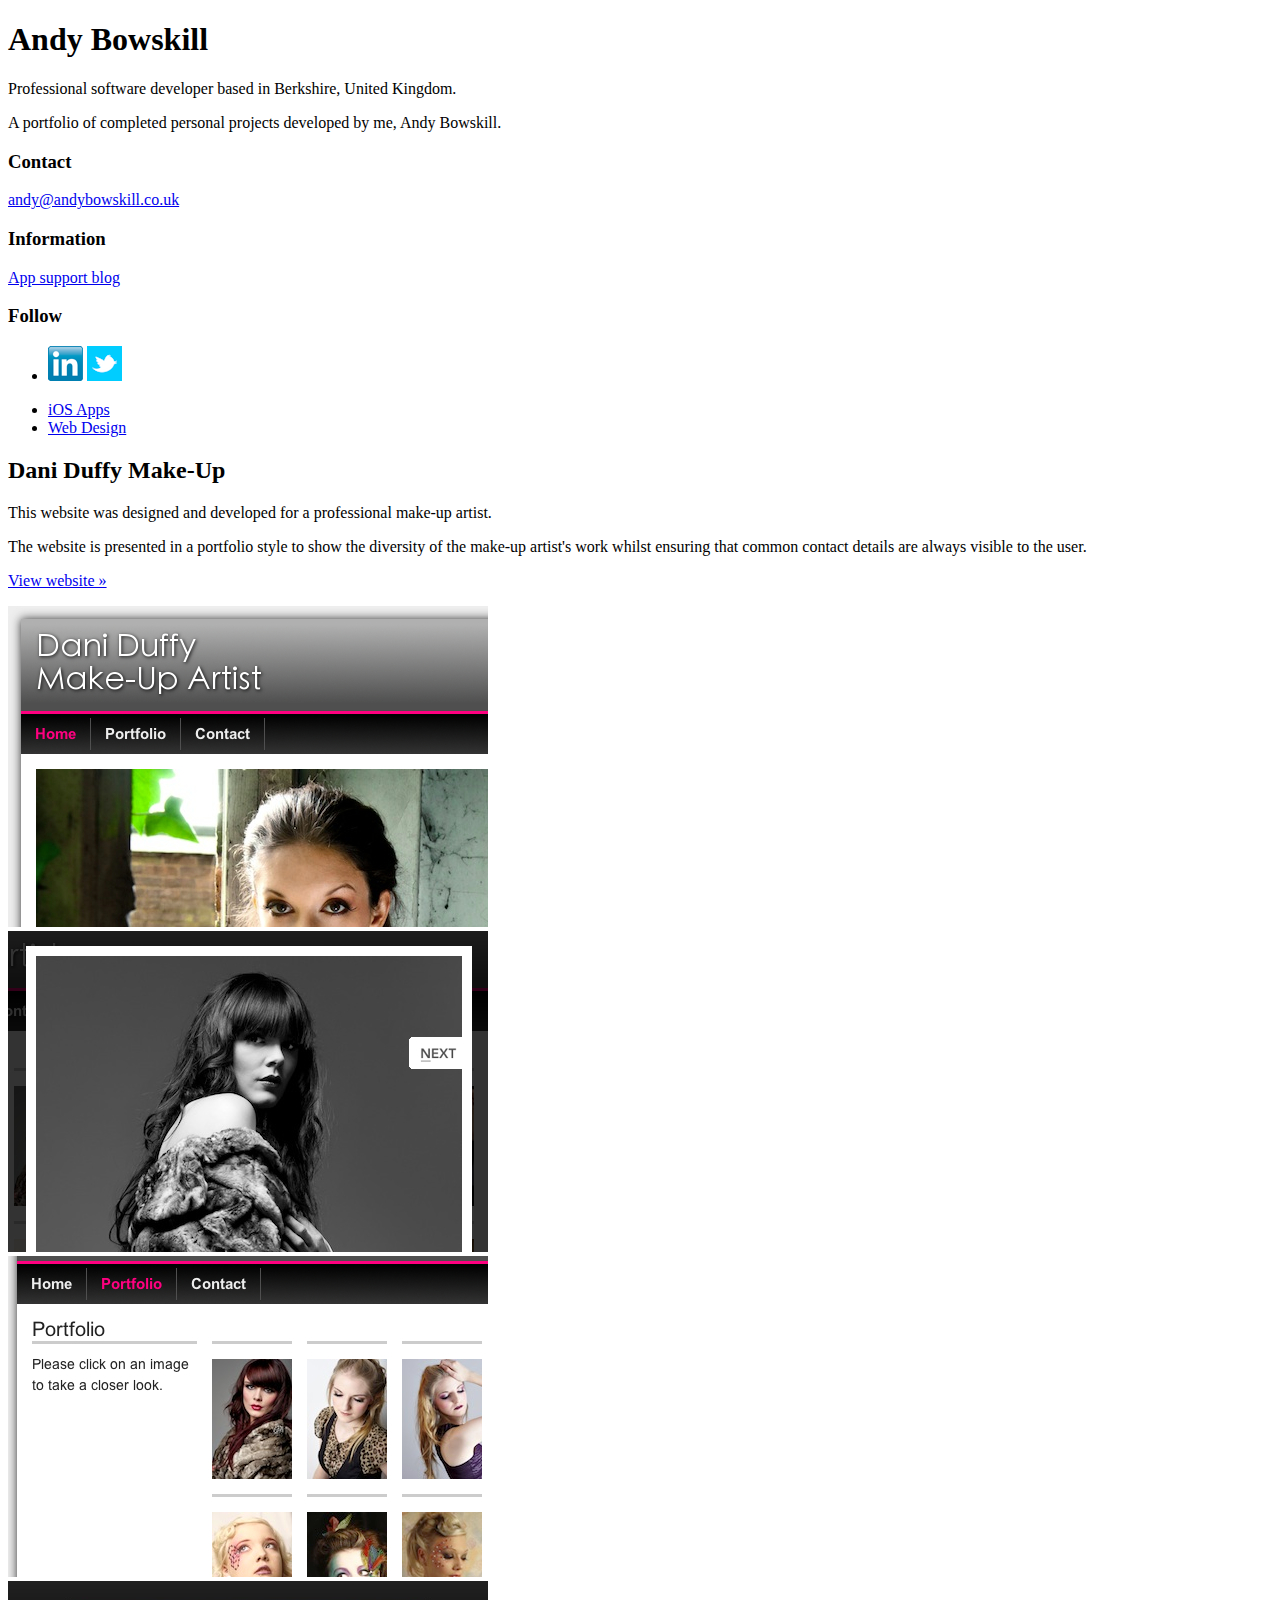
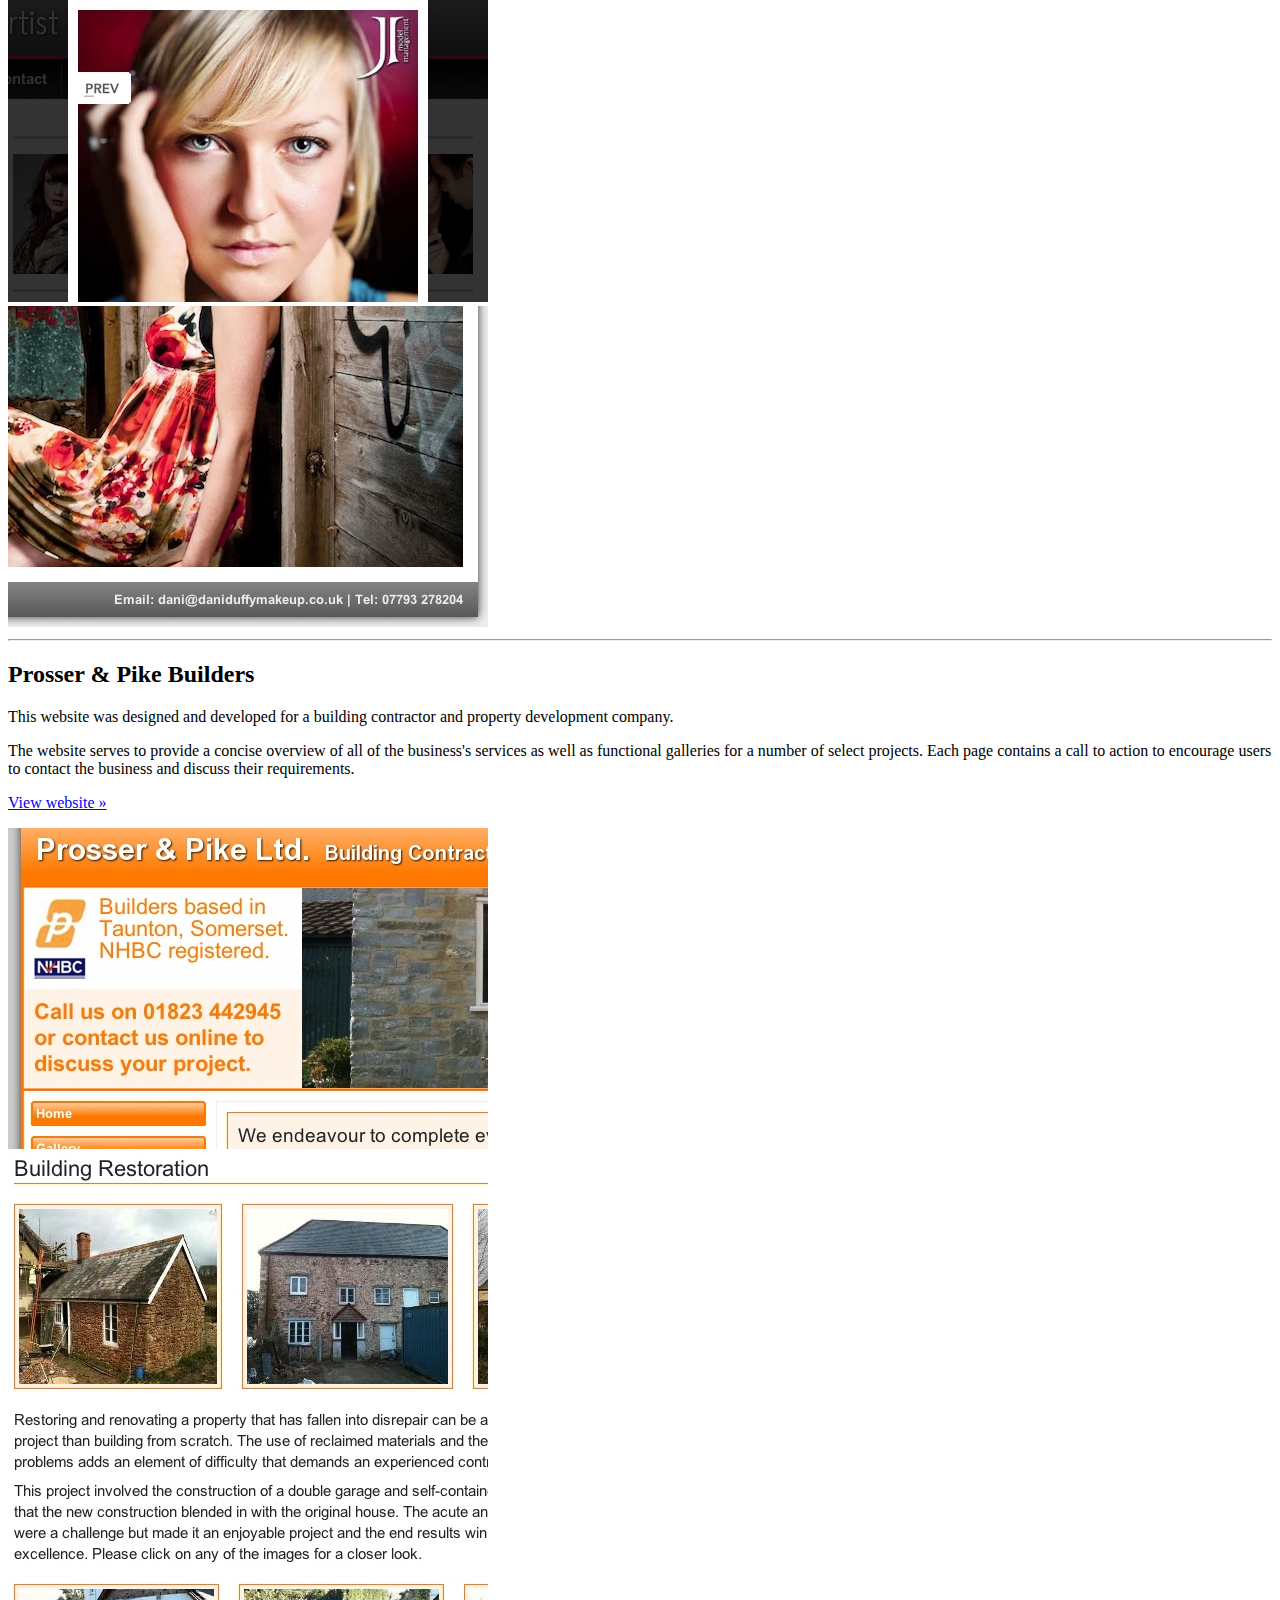
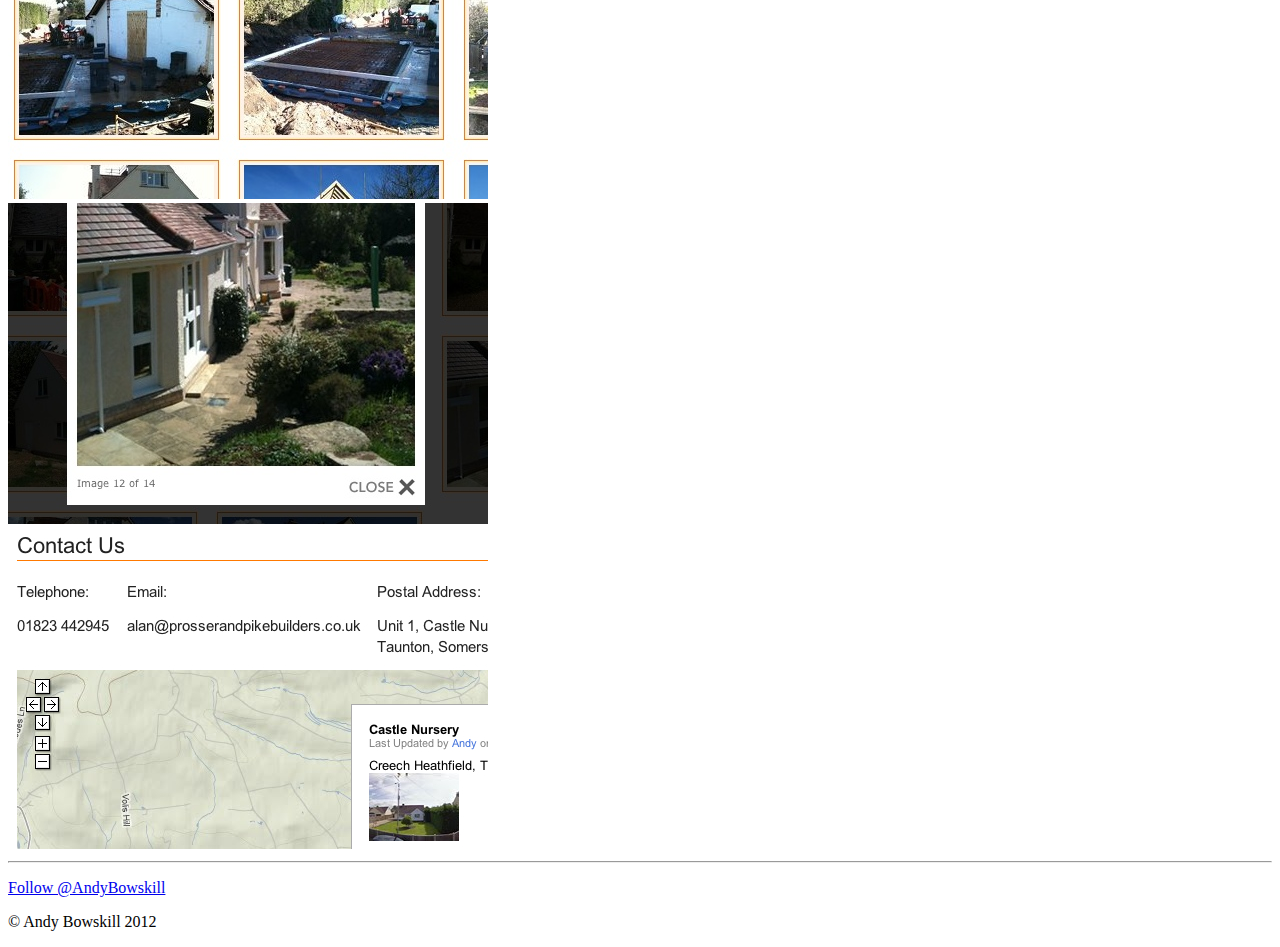
==== web/index.html @ a9de37ae "Change blog link to proper sub domain" ====
<!DOCTYPE html>
<html lang="en">
  <head>
    <meta charset="utf-8">
    <title>Andy Bowskill - Software developer based in Berkshire, United Kingdom</title>
    <meta name="viewport" content="width=device-width, initial-scale=1.0">
    <meta name="description" content="Official website of Andy Bowskill, software developer and web designer." />
    <meta name="keywords" content="software developer, web developer, web designer, Andy Bowskill, Berkshire, South-East, UK, iOS, C#, JavaScript, jQuery, HTML, CSS" />
    <meta name="author" content="Andy Bowskill">
    <link href="/assets/css/bootstrap.css" rel="stylesheet">
    <link href="/assets/css/responsive.css" rel="stylesheet">
    <link href="/assets/css/application.css" rel="stylesheet">
    <!--[if lt IE 9]>
      <script src="http://html5shim.googlecode.com/svn/trunk/html5.js"></script>
    <![endif]-->
    <link rel="shortcut icon" href="/assets/img/ico/favicon.ico">
    <link rel="apple-touch-icon-precomposed" sizes="114x114" href="/assets/img/ico/appletouch114.png">
    <link rel="apple-touch-icon-precomposed" sizes="72x72" href="/assets/ico/appletouch72.png">
    <link rel="apple-touch-icon-precomposed" href="/assets/ico/appletouch57.png">
  </head>
  <body>
    <div class="hero-unit" >
      <div class="container">
        <div class="row">
          <div class="span8">
            <h1>Andy Bowskill</h1>
            <p>Professional software developer based in Berkshire, United Kingdom.</p>
            <p>A portfolio of completed personal projects developed by me, Andy Bowskill.</p>
          </div>
          <div class="span4">
            <h3>Contact</h3>
            <a href="mailto:andy@andybowskill.co.uk?subject=Enquiry%20submitted%20from%20www.andybowskill.co.uk">andy@andybowskill.co.uk</a>
            <h3>Information</h3>
            <a href="http://blog.andybowskill.co.uk/">App support blog</a>
            <h3>Follow</h3>
            <ul class="social_media_btns">
              <li>
                <a href="http://www.linkedin.com/in/andrewbowskill"><img src="/assets/img/LinkedIn_icon.png" alt="LinkedIn"></a>
                <a href="https://twitter.com/AndyBowskill"><img src="/assets/img/twitter_icon.png" alt="twitter"></a>
              </li>
            </ul>
          </div>
        </div>
      </div>
    </div>
    <div class="container">
      <header>
        <div class="subnav">
          <ul class="nav nav-pills">
            <li >
              <a href="/">iOS Apps</a>
            </li>
            <li class="active">
              <a href="/web/">Web Design</a>
            </li>
          </ul>
        </div>
      </header>
          <section id="web">
            <div class="row">
              <div class="span6">
                <h2>Dani Duffy Make-Up</h2>
                 <p>This website was designed and developed for a professional make-up artist.</p>
                 <p>The website is presented in a portfolio style to show the diversity of the make-up artist's work whilst ensuring that common contact details are always visible to the user.</p>
                <p><a class="btn" href="http://www.daniduffymakeup.co.uk/">View website &raquo;</a></p>
              </div>
              <div class="span6">
                <div class="carousel slide">
                  <div class="carousel-inner">
                    <div class="item active">
                      <a href="http://www.daniduffymakeup.co.uk/" class="thumbnail"><img src="/assets/img/web/daniduffymakeup/1.jpg" alt=""></a>
                    </div>
                    <div class="item">
                      <a href="http://www.daniduffymakeup.co.uk/" class="thumbnail"><img src="/assets/img/web/daniduffymakeup/2.jpg" alt=""></a>
                    </div>
                    <div class="item">
                      <a href="http://www.daniduffymakeup.co.uk/" class="thumbnail"><img src="/assets/img/web/daniduffymakeup/3.jpg" alt=""></a>
                    </div>
                    <div class="item">
                      <a href="http://www.daniduffymakeup.co.uk/" class="thumbnail"><img src="/assets/img/web/daniduffymakeup/4.jpg" alt=""></a>
                    </div>
                    <div class="item">
                      <a href="http://www.daniduffymakeup.co.uk/" class="thumbnail"><img src="/assets/img/web/daniduffymakeup/5.jpg" alt=""></a>
                    </div>
                  </div>
                </div>
              </div>
            </div>
            <hr />
            <div class="row">
              <div class="span6">
                <h2>Prosser &amp; Pike Builders</h2>
                 <p>This website was designed and developed for a building contractor and property development company.</p>
                 <p>The website serves to provide a concise overview of all of the business's services as well as functional galleries for a number of select projects. Each page contains a call to action to encourage users to contact the business and discuss their requirements.</p>
                <p><a class="btn" href="http://www.prosserandpikebuilders.co.uk/">View website &raquo;</a></p>
             </div>
              <div class="span6">
                <div class="carousel slide">
                  <div class="carousel-inner">
                    <div class="item active">
                      <a href="http://www.prosserandpikebuilders.co.uk/" class="thumbnail"><img src="/assets/img/web/prosserandpikebuilders/1.jpg" alt=""></a>
                    </div>
                    <div class="item">
                      <a href="http://www.prosserandpikebuilders.co.uk/" class="thumbnail"><img src="/assets/img/web/prosserandpikebuilders/2.jpg" alt=""></a>
                    </div>
                    <div class="item">
                      <a href="http://www.prosserandpikebuilders.co.uk/" class="thumbnail"><img src="/assets/img/web/prosserandpikebuilders/3.jpg" alt=""></a>
                    </div>
                    <div class="item">
                      <a href="http://www.prosserandpikebuilders.co.uk/" class="thumbnail"><img src="/assets/img/web/prosserandpikebuilders/4.jpg" alt=""></a>
                    </div>
                    <div class="item">
                      <a href="http://www.prosserandpikebuilders.co.uk/" class="thumbnail"><img src="/assets/img/web/prosserandpikebuilders/5.jpg" alt=""></a>
                    </div>
                  </div>
                </div>
              </div>
            </div>
            <hr />
          </section>
      <footer>
        <p class="pull-right"><a href="https://twitter.com/AndyBowskill" class="twitter-follow-button" data-show-count="false">Follow @AndyBowskill</a></p>
        <p>&copy; Andy Bowskill 2012</p>        
      </footer>
    </div> <!-- /container -->

    <script src="/assets/js/jquery-1.7.2.min.js"></script>
    <script src="/assets/js/bootstrap.min.js"></script>
    <script src="/assets/js/application.min.js"></script>
        
  </body>
</html>
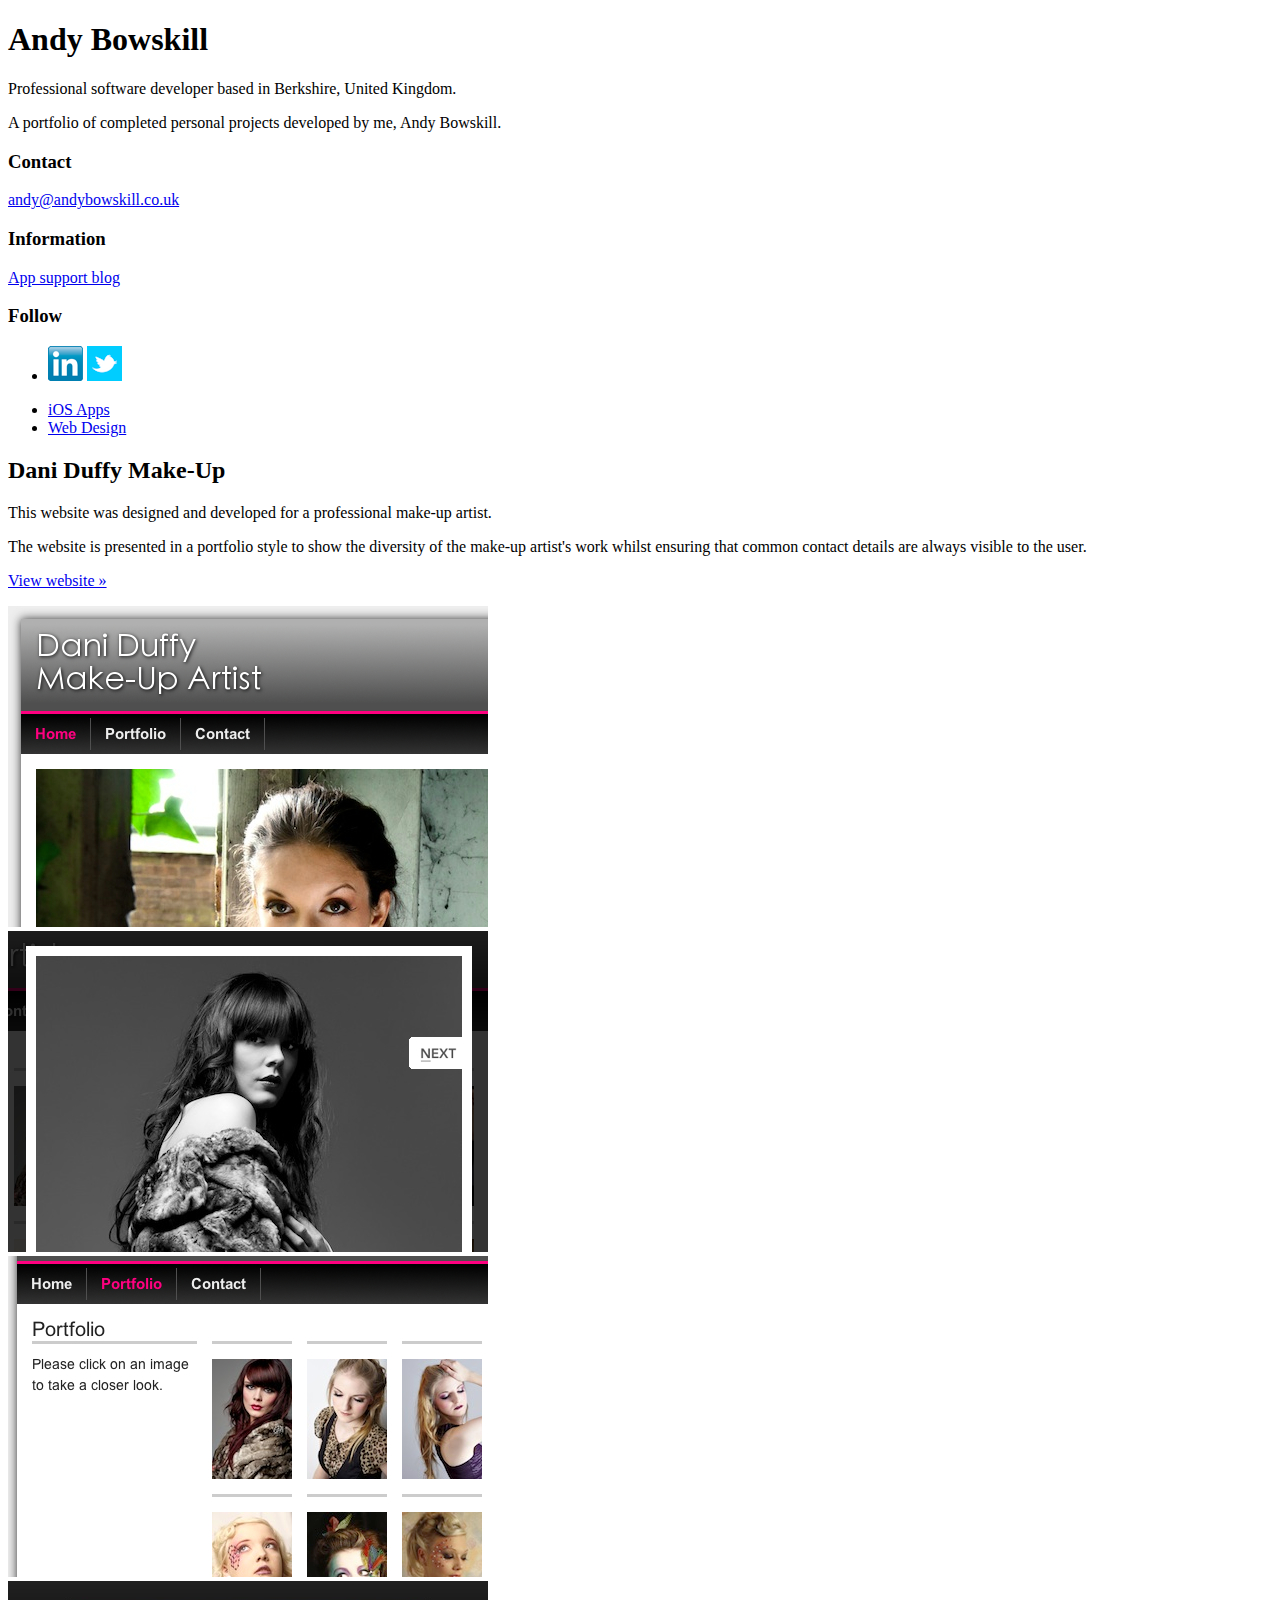
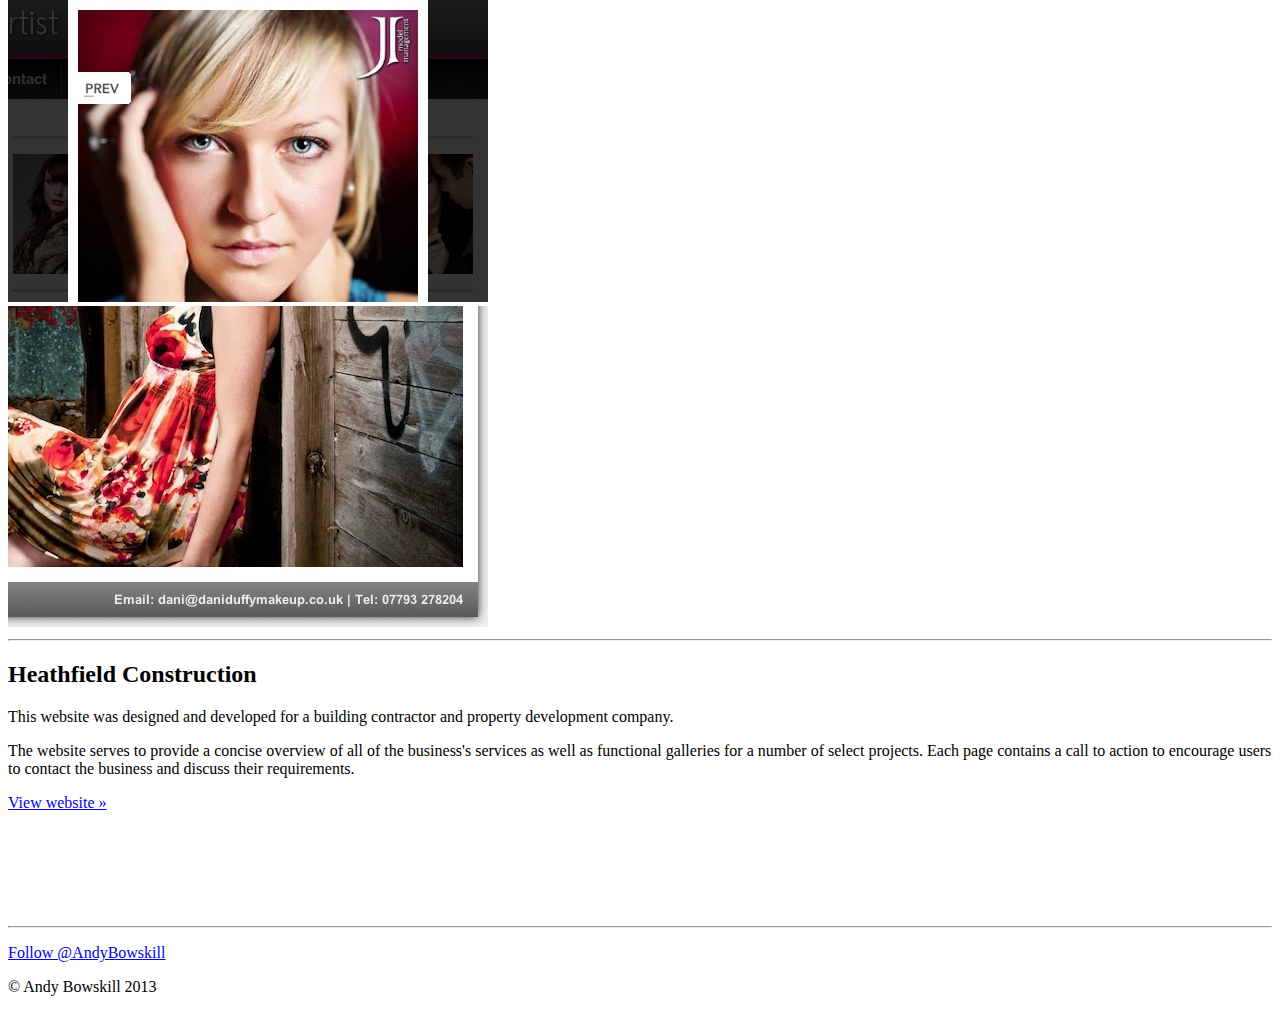
==== commit 7bf771bf: "Further copyright update" ====
--- a/web/index.html
+++ b/web/index.html
@@ -89,28 +89,28 @@
             <hr />
             <div class="row">
               <div class="span6">
-                <h2>Prosser &amp; Pike Builders</h2>
+                <h2>Heathfield Construction</h2>
                  <p>This website was designed and developed for a building contractor and property development company.</p>
                  <p>The website serves to provide a concise overview of all of the business's services as well as functional galleries for a number of select projects. Each page contains a call to action to encourage users to contact the business and discuss their requirements.</p>
-                <p><a class="btn" href="http://www.prosserandpikebuilders.co.uk/">View website &raquo;</a></p>
+                <p><a class="btn" href="http://www.heathfieldconstruction.co.uk/">View website &raquo;</a></p>
              </div>
               <div class="span6">
                 <div class="carousel slide">
                   <div class="carousel-inner">
                     <div class="item active">
-                      <a href="http://www.prosserandpikebuilders.co.uk/" class="thumbnail"><img src="/assets/img/web/prosserandpikebuilders/1.jpg" alt=""></a>
+                      <a href="http://www.heathfieldconstruction.co.uk/" class="thumbnail"><img src="/assets/img/web/heathfieldconstruction/1.jpg" alt=""></a>
                     </div>
                     <div class="item">
-                      <a href="http://www.prosserandpikebuilders.co.uk/" class="thumbnail"><img src="/assets/img/web/prosserandpikebuilders/2.jpg" alt=""></a>
+                      <a href="http://www.heathfieldconstruction.co.uk/" class="thumbnail"><img src="/assets/img/web/heathfieldconstruction/2.jpg" alt=""></a>
                     </div>
                     <div class="item">
-                      <a href="http://www.prosserandpikebuilders.co.uk/" class="thumbnail"><img src="/assets/img/web/prosserandpikebuilders/3.jpg" alt=""></a>
+                      <a href="http://www.heathfieldconstruction.co.uk/" class="thumbnail"><img src="/assets/img/web/heathfieldconstruction/3.jpg" alt=""></a>
                     </div>
                     <div class="item">
-                      <a href="http://www.prosserandpikebuilders.co.uk/" class="thumbnail"><img src="/assets/img/web/prosserandpikebuilders/4.jpg" alt=""></a>
+                      <a href="http://www.heathfieldconstruction.co.uk/" class="thumbnail"><img src="/assets/img/web/heathfieldconstruction/4.jpg" alt=""></a>
                     </div>
                     <div class="item">
-                      <a href="http://www.prosserandpikebuilders.co.uk/" class="thumbnail"><img src="/assets/img/web/prosserandpikebuilders/5.jpg" alt=""></a>
+                      <a href="http://www.heathfieldconstruction.co.uk/" class="thumbnail"><img src="/assets/img/web/heathfieldconstruction/5.jpg" alt=""></a>
                     </div>
                   </div>
                 </div>
@@ -120,7 +120,7 @@
           </section>
       <footer>
         <p class="pull-right"><a href="https://twitter.com/AndyBowskill" class="twitter-follow-button" data-show-count="false">Follow @AndyBowskill</a></p>
-        <p>&copy; Andy Bowskill 2012</p>        
+        <p>&copy; Andy Bowskill 2013</p>        
       </footer>
     </div> <!-- /container -->
 
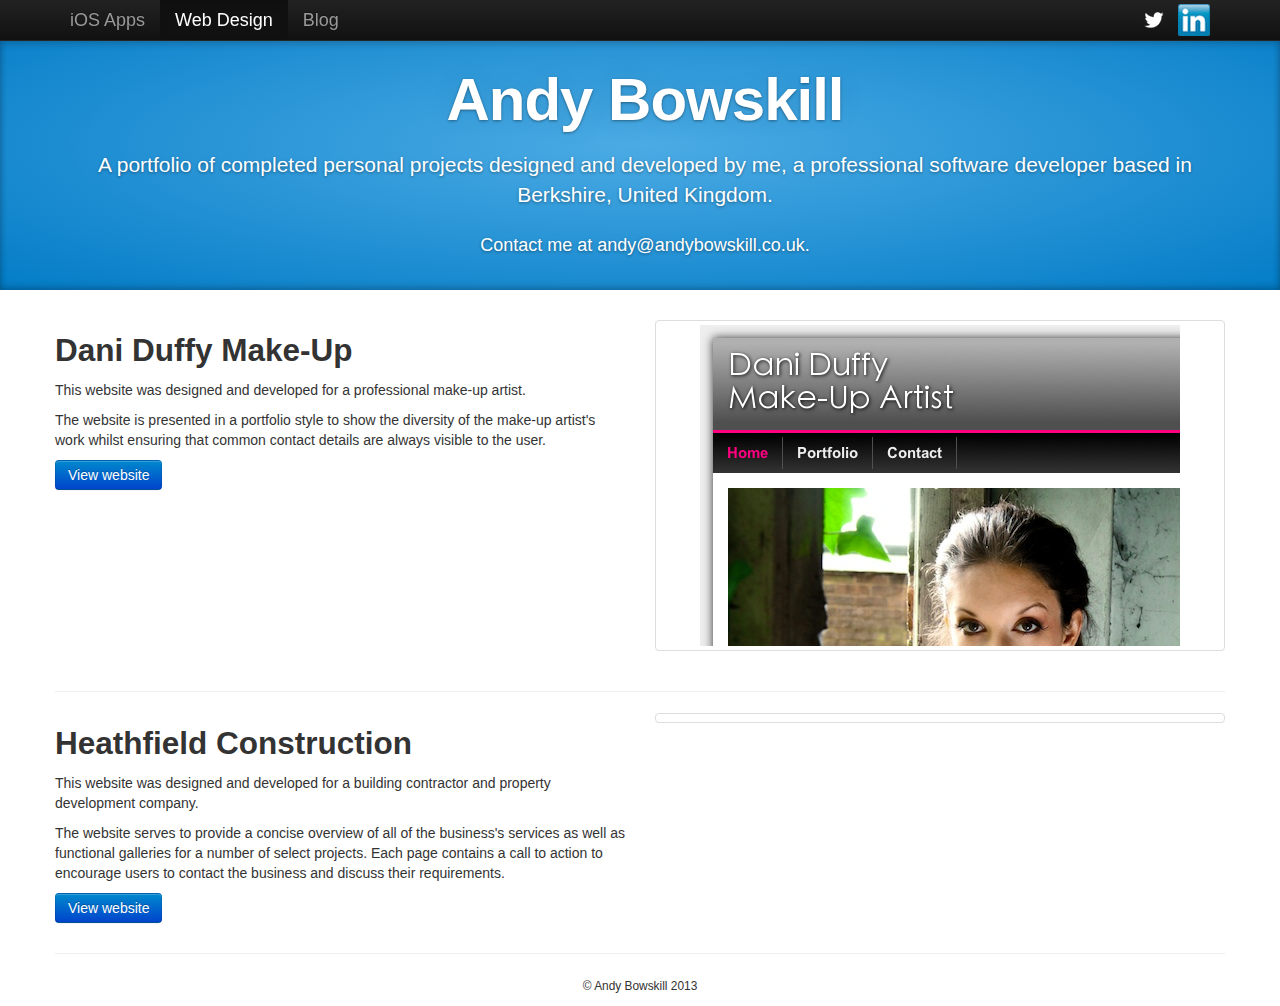
==== commit d340c359: "Merge redesign into master" ====
--- a/web/index.html
+++ b/web/index.html
@@ -7,9 +7,10 @@
     <meta name="description" content="Official website of Andy Bowskill, software developer and web designer." />
     <meta name="keywords" content="software developer, web developer, web designer, Andy Bowskill, Berkshire, South-East, UK, iOS, C#, JavaScript, jQuery, HTML, CSS" />
     <meta name="author" content="Andy Bowskill">
-    <link href="/assets/css/bootstrap.css" rel="stylesheet">
-    <link href="/assets/css/responsive.css" rel="stylesheet">
+    <link href="/assets/css/bootstrap.min.css" rel="stylesheet">
+    <link href="/assets/css/bootstrap-responsive.min.css" rel="stylesheet">
     <link href="/assets/css/application.css" rel="stylesheet">
+    <link href="/assets/css/application-responsive.css" rel="stylesheet">
     <!--[if lt IE 9]>
       <script src="http://html5shim.googlecode.com/svn/trunk/html5.js"></script>
     <![endif]-->
@@ -19,112 +20,107 @@
     <link rel="apple-touch-icon-precomposed" href="/assets/ico/appletouch57.png">
   </head>
   <body>
-    <div class="hero-unit" >
-      <div class="container">
-        <div class="row">
-          <div class="span8">
-            <h1>Andy Bowskill</h1>
-            <p>Professional software developer based in Berkshire, United Kingdom.</p>
-            <p>A portfolio of completed personal projects developed by me, Andy Bowskill.</p>
-          </div>
-          <div class="span4">
-            <h3>Contact</h3>
-            <a href="mailto:andy@andybowskill.co.uk?subject=Enquiry%20submitted%20from%20www.andybowskill.co.uk">andy@andybowskill.co.uk</a>
-            <h3>Information</h3>
-            <a href="http://blog.andybowskill.co.uk/">App support blog</a>
-            <h3>Follow</h3>
-            <ul class="social_media_btns">
-              <li>
-                <a href="http://www.linkedin.com/in/andrewbowskill"><img src="/assets/img/LinkedIn_icon.png" alt="LinkedIn"></a>
-                <a href="https://twitter.com/AndyBowskill"><img src="/assets/img/twitter_icon.png" alt="twitter"></a>
-              </li>
-            </ul>
-          </div>
-        </div>
-      </div>
-    </div>
-    <div class="container">
-      <header>
-        <div class="subnav">
-          <ul class="nav nav-pills">
-            <li >
+    <div class="navbar navbar-inverse navbar-fixed-top">
+      <div class="navbar-inner">
+        <div class="container">
+          <ul class="nav">
+            <li>
               <a href="/">iOS Apps</a>
             </li>
             <li class="active">
               <a href="/web/">Web Design</a>
             </li>
+            <li>
+              <a href="http://blog.andybowskill.co.uk/">Blog</a>
+            </li>
+          </ul>
+          <ul class="nav pull-right">
+            <li>
+              <a class="contact" href="https://twitter.com/AndyBowskill"><img src="/assets/img/twitter_icon.png" alt="twitter"></a>
+            </li>
+            <li>              
+              <a class="contact_last" href="http://www.linkedin.com/in/andrewbowskill"><img src="/assets/img/LinkedIn_icon.png" alt="LinkedIn"></a>
+            </li>            
           </ul>
         </div>
-      </header>
-          <section id="web">
-            <div class="row">
-              <div class="span6">
-                <h2>Dani Duffy Make-Up</h2>
-                 <p>This website was designed and developed for a professional make-up artist.</p>
-                 <p>The website is presented in a portfolio style to show the diversity of the make-up artist's work whilst ensuring that common contact details are always visible to the user.</p>
-                <p><a class="btn" href="http://www.daniduffymakeup.co.uk/">View website &raquo;</a></p>
-              </div>
-              <div class="span6">
-                <div class="carousel slide">
-                  <div class="carousel-inner">
-                    <div class="item active">
-                      <a href="http://www.daniduffymakeup.co.uk/" class="thumbnail"><img src="/assets/img/web/daniduffymakeup/1.jpg" alt=""></a>
-                    </div>
-                    <div class="item">
-                      <a href="http://www.daniduffymakeup.co.uk/" class="thumbnail"><img src="/assets/img/web/daniduffymakeup/2.jpg" alt=""></a>
-                    </div>
-                    <div class="item">
-                      <a href="http://www.daniduffymakeup.co.uk/" class="thumbnail"><img src="/assets/img/web/daniduffymakeup/3.jpg" alt=""></a>
-                    </div>
-                    <div class="item">
-                      <a href="http://www.daniduffymakeup.co.uk/" class="thumbnail"><img src="/assets/img/web/daniduffymakeup/4.jpg" alt=""></a>
-                    </div>
-                    <div class="item">
-                      <a href="http://www.daniduffymakeup.co.uk/" class="thumbnail"><img src="/assets/img/web/daniduffymakeup/5.jpg" alt=""></a>
-                    </div>
-                  </div>
+       </div> 
+    </div>    
+    <header class="hero-unit">
+      <div class="container">
+        <h1>Andy Bowskill</h1>
+        <p class="lead">A portfolio of completed personal projects designed and developed by me, a professional software developer based in Berkshire, United Kingdom.</p>
+        <p>Contact me at <a href="mailto:andy@andybowskill.co.uk">andy@andybowskill.co.uk</a>.</p>
+      </div>
+    </header>    
+    <div class="container">
+      <section id="web">
+        <div class="row">
+          <div class="span6">
+            <h2>Dani Duffy Make-Up</h2>
+             <p>This website was designed and developed for a professional make-up artist.</p>
+             <p>The website is presented in a portfolio style to show the diversity of the make-up artist's work whilst ensuring that common contact details are always visible to the user.</p>
+            <p><a class="btn btn-primary" href="http://www.daniduffymakeup.co.uk/">View website</a></p>
+          </div>
+          <div class="span6">
+            <div class="carousel slide">
+              <div class="carousel-inner">
+                <div class="item active">
+                  <a href="http://www.daniduffymakeup.co.uk/" class="thumbnail"><img src="/assets/img/web/daniduffymakeup/1.jpg" alt=""></a>
+                </div>
+                <div class="item">
+                  <a href="http://www.daniduffymakeup.co.uk/" class="thumbnail"><img src="/assets/img/web/daniduffymakeup/2.jpg" alt=""></a>
+                </div>
+                <div class="item">
+                  <a href="http://www.daniduffymakeup.co.uk/" class="thumbnail"><img src="/assets/img/web/daniduffymakeup/3.jpg" alt=""></a>
+                </div>
+                <div class="item">
+                  <a href="http://www.daniduffymakeup.co.uk/" class="thumbnail"><img src="/assets/img/web/daniduffymakeup/4.jpg" alt=""></a>
+                </div>
+                <div class="item">
+                  <a href="http://www.daniduffymakeup.co.uk/" class="thumbnail"><img src="/assets/img/web/daniduffymakeup/5.jpg" alt=""></a>
                 </div>
               </div>
             </div>
-            <hr />
-            <div class="row">
-              <div class="span6">
-                <h2>Heathfield Construction</h2>
-                 <p>This website was designed and developed for a building contractor and property development company.</p>
-                 <p>The website serves to provide a concise overview of all of the business's services as well as functional galleries for a number of select projects. Each page contains a call to action to encourage users to contact the business and discuss their requirements.</p>
-                <p><a class="btn" href="http://www.heathfieldconstruction.co.uk/">View website &raquo;</a></p>
-             </div>
-              <div class="span6">
-                <div class="carousel slide">
-                  <div class="carousel-inner">
-                    <div class="item active">
-                      <a href="http://www.heathfieldconstruction.co.uk/" class="thumbnail"><img src="/assets/img/web/heathfieldconstruction/1.jpg" alt=""></a>
-                    </div>
-                    <div class="item">
-                      <a href="http://www.heathfieldconstruction.co.uk/" class="thumbnail"><img src="/assets/img/web/heathfieldconstruction/2.jpg" alt=""></a>
-                    </div>
-                    <div class="item">
-                      <a href="http://www.heathfieldconstruction.co.uk/" class="thumbnail"><img src="/assets/img/web/heathfieldconstruction/3.jpg" alt=""></a>
-                    </div>
-                    <div class="item">
-                      <a href="http://www.heathfieldconstruction.co.uk/" class="thumbnail"><img src="/assets/img/web/heathfieldconstruction/4.jpg" alt=""></a>
-                    </div>
-                    <div class="item">
-                      <a href="http://www.heathfieldconstruction.co.uk/" class="thumbnail"><img src="/assets/img/web/heathfieldconstruction/5.jpg" alt=""></a>
-                    </div>
-                  </div>
+          </div>
+        </div>
+        <hr />
+        <div class="row">
+          <div class="span6">
+            <h2>Heathfield Construction</h2>
+             <p>This website was designed and developed for a building contractor and property development company.</p>
+             <p>The website serves to provide a concise overview of all of the business's services as well as functional galleries for a number of select projects. Each page contains a call to action to encourage users to contact the business and discuss their requirements.</p>
+            <p><a class="btn btn-primary" href="http://www.heathfieldconstruction.co.uk/">View website</a></p>
+         </div>
+          <div class="span6">
+            <div class="carousel slide">
+              <div class="carousel-inner">
+                <div class="item active">
+                  <a href="http://www.heathfieldconstruction.co.uk/" class="thumbnail"><img src="/assets/img/web/heathfieldconstruction/1.jpg" alt=""></a>
+                </div>
+                <div class="item">
+                  <a href="http://www.heathfieldconstruction.co.uk/" class="thumbnail"><img src="/assets/img/web/heathfieldconstruction/2.jpg" alt=""></a>
+                </div>
+                <div class="item">
+                  <a href="http://www.heathfieldconstruction.co.uk/" class="thumbnail"><img src="/assets/img/web/heathfieldconstruction/3.jpg" alt=""></a>
+                </div>
+                <div class="item">
+                  <a href="http://www.heathfieldconstruction.co.uk/" class="thumbnail"><img src="/assets/img/web/heathfieldconstruction/4.jpg" alt=""></a>
+                </div>
+                <div class="item">
+                  <a href="http://www.heathfieldconstruction.co.uk/" class="thumbnail"><img src="/assets/img/web/heathfieldconstruction/5.jpg" alt=""></a>
                 </div>
               </div>
             </div>
-            <hr />
-          </section>
+          </div>
+        </div>
+        <hr />
+      </section>
       <footer>
-        <p class="pull-right"><a href="https://twitter.com/AndyBowskill" class="twitter-follow-button" data-show-count="false">Follow @AndyBowskill</a></p>
-        <p>&copy; Andy Bowskill 2013</p>        
+        <p class="text-center"><small>&copy; Andy Bowskill 2013</small></p>
       </footer>
     </div> <!-- /container -->
 
-    <script src="/assets/js/jquery-1.7.2.min.js"></script>
+    <script src="/assets/js/jquery-1.9.1.min.js"></script>
     <script src="/assets/js/bootstrap.min.js"></script>
     <script src="/assets/js/application.min.js"></script>
         
--- a/assets/css/application.css
+++ b/assets/css/application.css
@@ -0,0 +1,48 @@
+.navbar-fixed-top .navbar-inner,
+.navbar-static-top .navbar-inner {
+  -webkit-box-shadow: 0 3px 7px rgba(0,0,0,.2);
+     -moz-box-shadow: 0 3px 7px rgba(0,0,0,.2);
+          box-shadow: 0 3px 7px rgba(0,0,0,.2);
+}
+
+ul.nav {
+  font-size: 18px;
+  font-weight: 200;
+}
+ul.nav li a img
+{
+  width: 32px;
+  height: 32px;
+}
+.navbar .nav li a.contact {
+  float: none;
+  padding: 4px 8px 4px 0px;
+}
+.navbar .nav li a.contact_last {
+  float: none;
+  padding: 4px 15px 4px 0px;
+}
+.hero-unit h1 {
+  margin-bottom: 20px;
+}
+.hero-unit a {
+  color: #fff;
+}
+.hero-unit {
+  padding-bottom: 20px;
+  color: #fff;
+  text-align: center;
+  text-shadow: 0 1px 3px rgba(0,0,0,.4), 0 0 30px rgba(0,0,0,.075);
+	border-radius: 0px;
+  background: #4babe4;
+  background: -moz-radial-gradient(center, ellipse cover,  #4babe4 0%, #037cc7 100%);
+  background: -webkit-gradient(radial, center center, 0px, center center, 100%, color-stop(0%,#4babe4), color-stop(100%,#037cc7));
+  background: -webkit-radial-gradient(center, ellipse cover,  #4babe4 0%,#037cc7 100%);
+  background: -o-radial-gradient(center, ellipse cover,  #4babe4 0%,#037cc7 100%);
+  background: -ms-radial-gradient(center, ellipse cover,  #4babe4 0%,#037cc7 100%);
+  background: radial-gradient(ellipse at center,  #4babe4 0%,#037cc7 100%);
+  filter: progid:DXImageTransform.Microsoft.gradient( startColorstr='#4babe4', endColorstr='#037cc7',GradientType=1 );
+  -webkit-box-shadow: inset 0 3px 7px rgba(0,0,0,.2), inset 0 -3px 7px rgba(0,0,0,.2);
+     -moz-box-shadow: inset 0 3px 7px rgba(0,0,0,.2), inset 0 -3px 7px rgba(0,0,0,.2);
+          box-shadow: inset 0 3px 7px rgba(0,0,0,.2), inset 0 -3px 7px rgba(0,0,0,.2);
+}--- a/assets/css/application-responsive.css
+++ b/assets/css/application-responsive.css
@@ -0,0 +1,12 @@
+@media (max-width: 767px) {
+  .hero-unit {
+    margin-right: -20px;
+    margin-left: -20px;
+  }
+}
+
+@media (max-width: 979px) {
+  .navbar-fixed-top {
+    margin-bottom: auto;
+  }
+}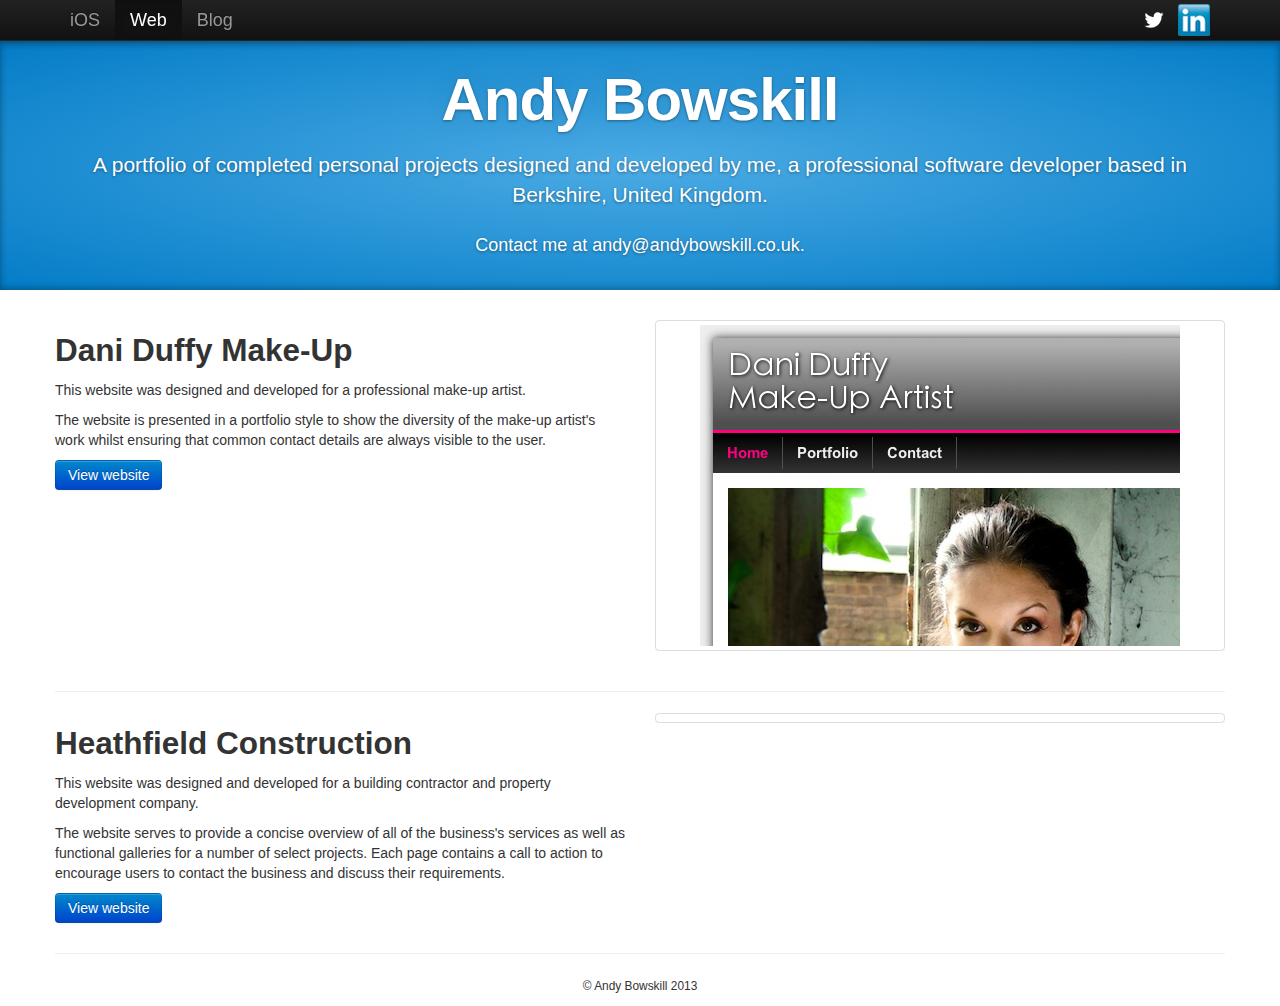
==== commit 19294cd8: "Media query tweaks" ====
--- a/web/index.html
+++ b/web/index.html
@@ -25,10 +25,10 @@
         <div class="container">
           <ul class="nav">
             <li>
-              <a href="/">iOS Apps</a>
+              <a href="/">iOS</a>
             </li>
             <li class="active">
-              <a href="/web/">Web Design</a>
+              <a href="/web/">Web</a>
             </li>
             <li>
               <a href="http://blog.andybowskill.co.uk/">Blog</a>
--- a/assets/css/application.css
+++ b/assets/css/application.css
@@ -1,3 +1,8 @@
+body {
+  position: relative;
+  padding-top: 40px;
+}
+
 .navbar-fixed-top .navbar-inner,
 .navbar-static-top .navbar-inner {
   -webkit-box-shadow: 0 3px 7px rgba(0,0,0,.2);
@@ -9,27 +14,34 @@
   font-size: 18px;
   font-weight: 200;
 }
+
 ul.nav li a img
 {
   width: 32px;
   height: 32px;
 }
+
 .navbar .nav li a.contact {
   float: none;
   padding: 4px 8px 4px 0px;
 }
+
 .navbar .nav li a.contact_last {
   float: none;
   padding: 4px 15px 4px 0px;
 }
+
 .hero-unit h1 {
   margin-bottom: 20px;
 }
+
 .hero-unit a {
   color: #fff;
 }
+
 .hero-unit {
-  padding-bottom: 20px;
+  position: relative;  
+  padding: 20px 0px;
   color: #fff;
   text-align: center;
   text-shadow: 0 1px 3px rgba(0,0,0,.4), 0 0 30px rgba(0,0,0,.075);
@@ -41,8 +53,13 @@
   background: -o-radial-gradient(center, ellipse cover,  #4babe4 0%,#037cc7 100%);
   background: -ms-radial-gradient(center, ellipse cover,  #4babe4 0%,#037cc7 100%);
   background: radial-gradient(ellipse at center,  #4babe4 0%,#037cc7 100%);
-  filter: progid:DXImageTransform.Microsoft.gradient( startColorstr='#4babe4', endColorstr='#037cc7',GradientType=1 );
+  filter: progid:DXImageTransform.Microsoft.gradient( startColorstr='#4babe4', endColorstr='#037cc7',GradientType=0 );
   -webkit-box-shadow: inset 0 3px 7px rgba(0,0,0,.2), inset 0 -3px 7px rgba(0,0,0,.2);
      -moz-box-shadow: inset 0 3px 7px rgba(0,0,0,.2), inset 0 -3px 7px rgba(0,0,0,.2);
           box-shadow: inset 0 3px 7px rgba(0,0,0,.2), inset 0 -3px 7px rgba(0,0,0,.2);
+}
+
+.hero-unit .container {
+  position: relative;
+  z-index: 2;
 }--- a/assets/css/application-responsive.css
+++ b/assets/css/application-responsive.css
@@ -1,12 +1,26 @@
 @media (max-width: 767px) {
+  
+  body {
+    padding-top: 0;
+  }
+
   .hero-unit {
+    padding: 20px;
+    margin-top:   -20px;
     margin-right: -20px;
-    margin-left: -20px;
+    margin-left:  -20px;
   }
+
 }
 
-@media (max-width: 979px) {
-  .navbar-fixed-top {
-    margin-bottom: auto;
+@media (min-width: 768px) and (max-width: 979px) {
+  
+  body {
+    padding-top: 0;
   }
+
+  .hero-unit {
+    margin-top:   -20px;
+  }
+  
 }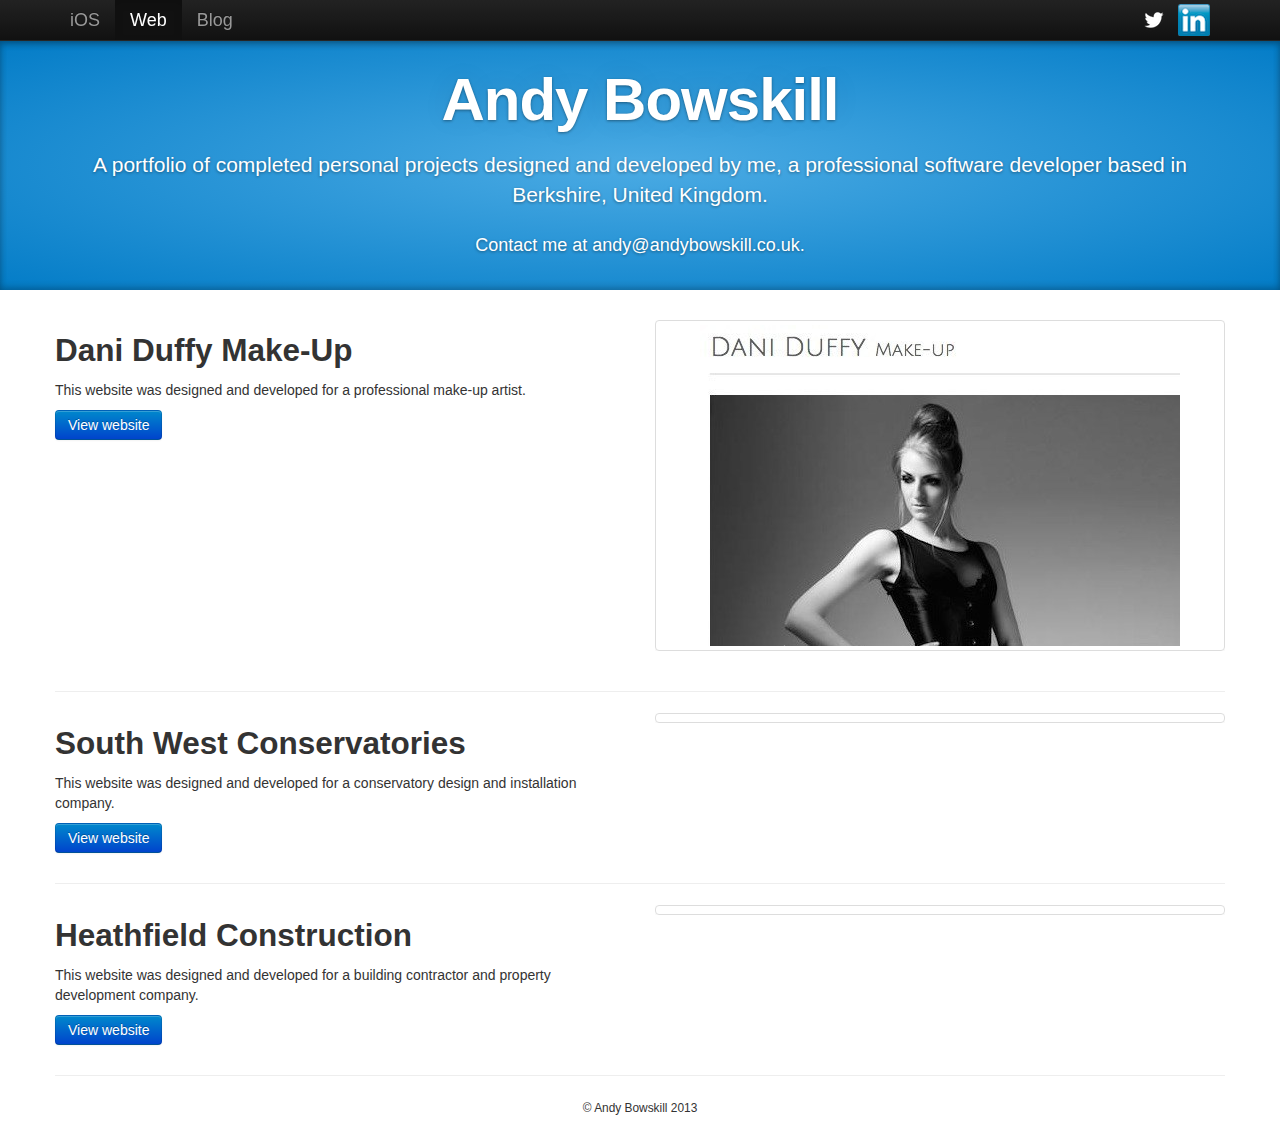
==== commit c7560618: "Resolve crawl issues." ====
--- a/web/index.html
+++ b/web/index.html
@@ -58,7 +58,6 @@
           <div class="span6">
             <h2>Dani Duffy Make-Up</h2>
              <p>This website was designed and developed for a professional make-up artist.</p>
-             <p>The website is presented in a portfolio style to show the diversity of the make-up artist's work whilst ensuring that common contact details are always visible to the user.</p>
             <p><a class="btn btn-primary" href="http://www.daniduffymakeup.co.uk/">View website</a></p>
           </div>
           <div class="span6">
@@ -86,11 +85,39 @@
         <hr />
         <div class="row">
           <div class="span6">
+            <h2>South West Conservatories</h2>
+             <p>This website was designed and developed for a conservatory design and installation company.</p>
+            <p><a class="btn btn-primary" href="http://www.southwestconservatories.co.uk/">View website</a></p>
+          </div>
+          <div class="span6">
+            <div class="carousel slide">
+              <div class="carousel-inner">
+                <div class="item active">
+                  <a href="http://www.southwestconservatories.co.uk/" class="thumbnail"><img src="/assets/img/web/southwestconservatories/1.jpg" alt=""></a>
+                </div>
+                <div class="item">
+                  <a href="http://www.southwestconservatories.co.uk/" class="thumbnail"><img src="/assets/img/web/southwestconservatories/2.jpg" alt=""></a>
+                </div>
+                <div class="item">
+                  <a href="http://www.southwestconservatories.co.uk/" class="thumbnail"><img src="/assets/img/web/southwestconservatories/3.jpg" alt=""></a>
+                </div>
+                <div class="item">
+                  <a href="http://www.southwestconservatories.co.uk/" class="thumbnail"><img src="/assets/img/web/southwestconservatories/4.jpg" alt=""></a>
+                </div>
+                <div class="item">
+                  <a href="http://www.southwestconservatories.co.uk/" class="thumbnail"><img src="/assets/img/web/southwestconservatories/5.jpg" alt=""></a>
+                </div>
+              </div>
+            </div>
+          </div>
+        </div>
+        <hr />
+        <div class="row">
+          <div class="span6">
             <h2>Heathfield Construction</h2>
              <p>This website was designed and developed for a building contractor and property development company.</p>
-             <p>The website serves to provide a concise overview of all of the business's services as well as functional galleries for a number of select projects. Each page contains a call to action to encourage users to contact the business and discuss their requirements.</p>
             <p><a class="btn btn-primary" href="http://www.heathfieldconstruction.co.uk/">View website</a></p>
-         </div>
+          </div>
           <div class="span6">
             <div class="carousel slide">
               <div class="carousel-inner">
@@ -118,7 +145,7 @@
       <footer>
         <p class="text-center"><small>&copy; Andy Bowskill 2013</small></p>
       </footer>
-    </div> <!-- /container -->
+    </div>
 
     <script src="/assets/js/jquery-1.9.1.min.js"></script>
     <script src="/assets/js/bootstrap.min.js"></script>
